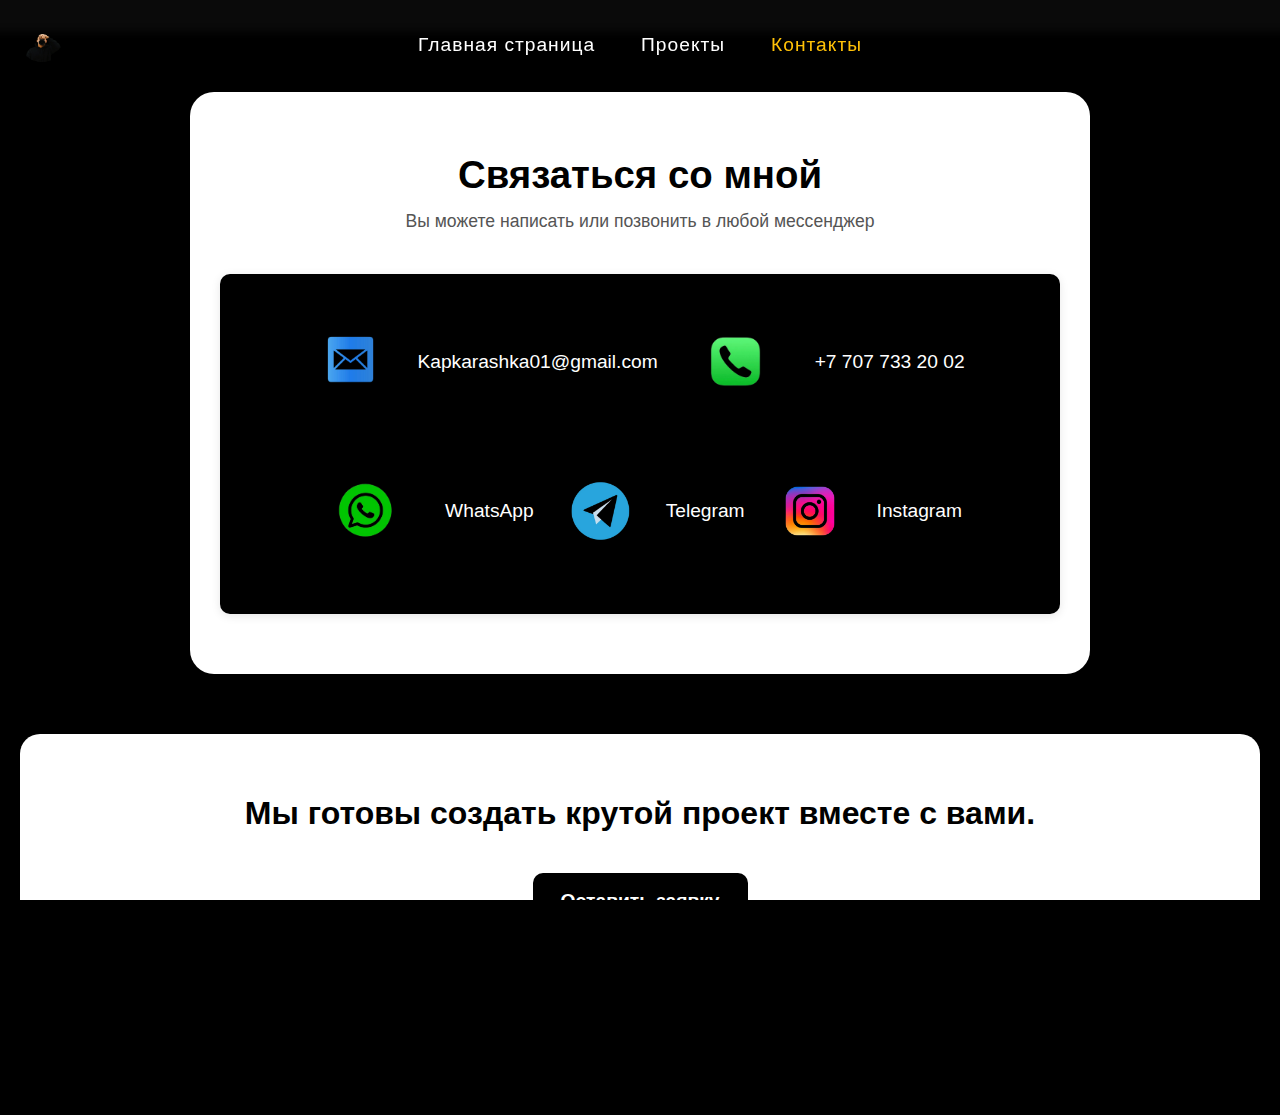
==== contact.html @ 4e8b5397 "Добавлены все файлы проекта" ====
<!DOCTYPE html>
<html lang="en">

<head>
    <meta charset="UTF-8">
    <meta name="viewport" content="width=device-width, initial-scale=1.0">
    <link href="https://cdn.jsdelivr.net/npm/bootstrap@5.3.3/dist/css/bootstrap.min.css" rel="stylesheet"
        integrity="sha384-QWTKZyjpPEjISv5WaRU9OFeRpok6YctnYmDr5pNlyT2bRjXh0JMhjY6hW+ALEwIH" crossorigin="anonymous">
    <link rel="stylesheet" href="source/styles/contacts.css">
    <link rel="stylesheet" href="source/styles/mycss.css">
    <link rel="website icon" type="png" href="./source/files/favicon_io/IMG_7689-Photoroom.png">
    <title>Контакты</title>
</head>

<body>
    <header>
        <nav class="navbar navbar-expand-lg navbar-dark fixed-top">
            <div class="container-fluid">
                <a class="navbar-brand" href="index.html"><img src="source/files/favicon_io/IMG_7689-Photoroom.png"
                        alt="..."></a>
                <button class="navbar-toggler" type="button" data-bs-toggle="collapse"
                    data-bs-target="#navbarNavAltMarkup" aria-controls="navbarNavAltMarkup" aria-expanded="false"
                    aria-label="Toggle navigation">
                    <span class="navbar-toggler-icon"></span>
                </button>
                <div class="collapse navbar-collapse" id="navbarNavAltMarkup">
                    <div class="navbar-nav">
                        <a class="nav-link" href="index.html">Главная страница</a>
                        <a class="nav-link" href="project.html">Проекты</a>
                        <a class="nav-link active" aria-current="page" href="contact.html">Контакты</a>
                    </div>
                </div>
            </div>
        </nav>
    </header>

    <section class="contact-section">
        <h2>Связаться со мной</h2>
        <p class="contact-subtitle">Вы можете написать или позвонить в любой мессенджер</p>

        <div class="contact-info">
            <div class="contact-item">
                <img src="source/files/favicon_io/email.png" alt="Email Icon">
                <a href="mailto:Kapkarashka01@gmail.com">Kapkarashka01@gmail.com</a>
            </div>
            <div class="contact-item">
                <img class="call-icon" src="source/files/favicon_io/call.png" class="call" alt="Phone Icon">
                <a href="tel:+77001234567">+7 707 733 20 02</a>
            </div>
            <div class="contact-item">
                <img class="whatsapp-logo" src="source/files/favicon_io/photo_what.png" alt="WhatsApp Icon">
                <a href="https://wa.me/77077332002" target="_blank">WhatsApp</a>
            </div>
            <div class="contact-item">
                <img src="source/files/favicon_io/telegram.png" alt="Telegram Icon">
                <a href="https://t.me/salimgereyev" target="_blank">Telegram</a>
            </div>
            <div class="contact-item">
                <img src="source/files/favicon_io/photo_inst.png" alt="Instagram Icon">
                <a href="https://instagram.com/turekeee" target="_blank">Instagram</a>
            </div>
        </div>
    </section>

    <footer class="custom-footer">
        <div class="footer-content">
            <h3>Мы готовы создать крутой проект вместе с вами.</h3>
            <a href="https://wa.me/77077332002?text=Здравствуйте!%20Хочу%20обсудить%20проект." target="_blank"
                class="consultation-button">Оставить заявку</a>

            <div class="social-links" style="margin-top: 20px;">
                <a href="https://instagram.com/turekeee" target="_blank">Instagram</a> |
                <a href="https://t.me/salimgereyev" target="_blank">Telegram</a> |
                <a href="https://wa.me/77077332002" target="_blank">WhatsApp</a>
            </div>

            <div class="footer-bottom">
                © 2025 Все права защищены
            </div>

        </div>
    </footer>

</body>




<script src="https://cdn.jsdelivr.net/npm/bootstrap@5.3.3/dist/js/bootstrap.bundle.min.js"
    integrity="sha384-YvpcrYf0tY3lHB60NNkmXc5s9fDVZLESaAA55NDzOxhy9GkcIdslK1eN7N6jIeHz"
    crossorigin="anonymous"></script>
</body>

</html>
---- source/styles/contacts.css ----
body {
    font-family: Arial, sans-serif;
    margin: 0;
    padding: 0;
    background-color: #000000;
}

header {
    background-color: #222;
    color: white;
    padding: 1rem 2rem;
    text-align: center;
}

main {
    display: flex;
    justify-content: space-between;
    align-items: flex-start;
    padding: 2rem;
    gap: 2rem;
}

.contact-info {
    flex: 1;
    background-color: rgb(0, 0, 0);
    padding: 2rem;
    border-radius: 10px;
    box-shadow: 0 2px 10px rgba(0, 0, 0, 0.1);
}

.contact-info h1 {
    margin-top: 0;
}

.contact-item {
    display: flex;
    align-items: center;
    margin-bottom: 1.5rem;
}

.contact-item img {
    width: 40px;
    height: 40px;
    margin-right: 1rem;
}

.contact-image {
    flex: 1;
}

.contact-image img {
    width: 100%;
    border-radius: 10px;
    box-shadow: 0 2px 10px rgba(0, 0, 0, 0.1);
}

footer {
    background-color: #222;
    color: rgb(0, 0, 0);
    text-align: center;
    padding: 1rem;
    margin-top: 2rem;
}

.custom-footer {
    background-color: #ffffff;
    color: #000000;
    margin: 40px 20px;
    border-radius: 20px;
    padding: 60px 20px 20px 20px;
    box-shadow: 0 0 20px rgba(0, 0, 0, 0.1);
}

.footer-content {
    max-width: 1200px;
    margin: 0 auto;
    text-align: center;
}

.footer-content h3 {
    font-size: 2rem;
    margin-bottom: 20px;
    font-weight: bold;
}

.consultation-button {
    display: inline-block;
    background-color: #000000;
    color: #ffffff;
    padding: 14px 28px;
    border-radius: 10px;
    font-weight: bold;
    text-decoration: none;
    margin: 20px 0;
    transition: background-color 0.3s ease;
}

.consultation-button:hover {
    background-color: #333333;
}

.social-links {
    margin-top: 20px;
}

.social-links a {
    margin: 0 10px;
    text-decoration: none;
    color: #000000;
    font-weight: 500;
    transition: color 0.3s;
}

.social-links a:hover {
    color: #888888;
}

.footer-bottom {
    margin-top: 40px;
    font-size: 0.9rem;
    color: #666666;
}

.contact-section {
    background-color: #ffffff;
    color: #ffffff;
    padding: 60px 30px;
    border-radius: 24px;
    max-width: 900px;
    margin: 60px auto;
    box-shadow: 0 8px 30px rgba(0, 0, 0, 0.08);
    text-align: center;
}

.contact-section h2 {
    font-size: 2.4rem;
    margin-bottom: 10px;
    font-weight: bold;
    color: #000000;
}

.contact-subtitle {
    font-size: 1.1rem;
    color: #555;
    margin-bottom: 40px;
}

.contact-info {
    display: flex;
    flex-wrap: wrap;
    justify-content: center;
    gap: 30px;
}

.contact-item {
    display: flex;
    align-items: center;
    gap: 16px;
    font-size: 1.2rem;
    font-weight: 500;
}

.contact-item img.whatsapp-logo {
    width: 95px;
    height: 95px;
    object-fit: contain;
}

.contact-item img.call-icon {
    width: 95px;
    height: 95px;
    object-fit: contain;
}

.contact-item img {
    width: 70px;
    height: 70px;
    object-fit: contain;
}

.contact-item a {
    color: #ffffff;
    text-decoration: none;
    transition: color 0.3s ease;
}

.contact-item a:hover {
    color: #007aff;
}

@media (max-width: 768px) {
    .contact-info {
        flex-direction: column;
        align-items: flex-start;
    }

    .contact-item {
        justify-content: flex-start;
        width: 100%;
    }

    .contact-section {
        text-align: left;
    }

    .contact-item a {
        font-size: 0.88em;
        color: #ffffff;
        /* чтобы текст был виден на белом фоне */
    }
}
---- source/styles/mycss.css ----
@import url('https://fonts.googleapis.com/css2?family=Special+Elite&display=swap');
@import url('https://fonts.googleapis.com/css?family=Michroma&display=swap');

* {
	font-family: 'Cabin', sans-serif;
	font-variation-settings: 'wght' 400, 'wdth' 100, 'slnt' 0;
  }

  h1, h2, h3, h4, h5, h6 {
	font-variation-settings: 'wght' 700, 'wdth' 110, 'slnt' 0;
  }

.navbar {
	position: fixed;
	/* Фиксируем навигацию */
	top: 0;
	left: 0;
	right: 0;
	z-index: 1030;
	/* Чтобы навигация была поверх других элементов */
	background-color: rgba(0, 0, 0, 0.7) !important;
	/* Полупрозрачный черный */
	backdrop-filter: blur(8px);
	/* Эффект размытия фона */
	transition: background-color 0.3s ease;
	/* Плавное изменение цвета */
}

.navbar-brand img {
	width: 60px;
	/* Установи нужный размер логотипа */
	height: auto;
	/* Сохраняет пропорции изображения */
}

/* Убираем стандартный отступ у body */
body {
	background-color: rgb(0, 0, 0);
	color: #fff;
}

/* Стили для ссылок */
.navbar-dark .navbar-nav .nav-link {
	color: rgba(255, 255, 255, 0.9);
	transition: color 0.3s ease;
}

.navbar-dark .navbar-nav .nav-link:hover {
	color: #fff;
}

/* Стиль для активной ссылки */
.navbar-dark .navbar-nav .nav-link.active {
	color: #fff;
	font-weight: 500;
}

#consultation-button-salim{
	background-color: #f0f0f0;
	color: #000;
}

#consultation-button-salim:hover{
	background-color: #2e0ca7;
}

/* Стили для кнопки гамбургера */
.navbar-toggler {
	border: none;
}

.navbar-toggler:focus {
	box-shadow: none;
}

.navbar {
	padding: 15px 0;
	font-family: 'Michroma', sans-serif;
	position: relative;
}

.navbar-brand {
	position: static;
	/* Возвращаем логотип в обычное положение */
	transform: none;
	margin-right: auto;
	/* Логотип прижимается к левому краю */
}

.navbar-brand img {
	height: 50px;
	border-radius: 50%;
	transition: transform 0.3s ease;
}

.navbar-brand img:hover {
	transform: scale(1.1);
}

.navbar-collapse {
	position: absolute;
	left: 0;
	right: 0;
	display: flex;
	justify-content: center;
}

.navbar-nav {
	font-size: 1.2rem;
	font-weight: 500;
	letter-spacing: 1px;
	display: flex;
	gap: 30px;
	/* Равномерные отступы между пунктами */
}

.nav-link {
	position: relative;
	color: white !important;
	transition: all 0.3s ease;
	padding: 10px 0;
}

.nav-link:hover {
	color: #ffc107 !important;
	transform: translateY(-2px);
}

.nav-link.active {
	color: #ffc107 !important;
	font-weight: 600;
}

.nav-link::after {
	content: '';
	position: absolute;
	width: 0;
	height: 2px;
	bottom: 5px;
	left: 0;
	background-color: #ffc107;
	transition: width 0.3s ease;
}

.nav-link:hover::after {
	width: 100%;
}

/* Для мобильной версии */
@media (max-width: 991.98px) {
	.navbar-collapse {
		position: static;
		margin-top: 15px;
	}

	.navbar-nav {
		flex-direction: column;
		gap: 10px;
	}

	.nav-link {
		margin: 5px 0;
	}
}

.navbar-toggler {
	border-color: rgba(255, 255, 255, 0.5);
	/* Белая граница с прозрачностью */
}

.navbar-toggler-icon {
	background-image: url("data:image/svg+xml,%3csvg xmlns='http://www.w3.org/2000/svg' viewBox='0 0 30 30'%3e%3cpath stroke='rgba%28255, 255, 255, 1%29' stroke-linecap='round' stroke-miterlimit='10' stroke-width='2' d='M4 7h22M4 15h22M4 23h22'/%3e%3c/svg%3e");
}

/* Для активного состояния */
.navbar-toggler:focus {
	box-shadow: 0 0 0 0.25rem rgba(255, 255, 255, 0.25);
}


/* Сброс отступов и высота 100% */
body,
html {
	margin: 0;
	padding: 0;
	height: 100%;
	overflow-x: hidden;
	font-family: 'Arial', sans-serif;
	color: white;
}

/* Навигация (полупрозрачная) */
.navbar {
	position: fixed;
	top: 0;
	left: 0;
	right: 0;
	z-index: 1000;
	background-color: rgba(0, 0, 0, 0.5);
	backdrop-filter: blur(5px);
	transition: all 0.3s ease;
}

.video-container {
	position: relative;
	width: 100%;
	height: 100vh;
	overflow: hidden;
}

/* Стили для видео */
.fullscreen-video {
	position: absolute;
	top: 50%;
	left: 50%;
	transform: translate(-50%, -50%);
	min-width: 100%;
	min-height: 100%;
	width: auto;
	height: auto;
	object-fit: cover;
	transition: all 0.3s ease-in-out;  /* Плавный переход */
}

/* Затемнение видео */
.video-overlay {
	position: absolute;
	top: 0;
	left: 0;
	width: 100%;
	height: 100%;
	background: rgba(0, 0, 0, 0.3);
	z-index: 1;
}

/* Контент поверх видео */
.video-content {
	position: relative;
	z-index: 2;
	height: 100%;
	display: flex;
	flex-direction: column;
	justify-content: center;
	align-items: center;
	text-align: center;
	padding: 0 20px;
}

/* Основной контент после видео */
.page-content {
	min-height: 100vh;
	background-color: #000;
	padding: 80px 20px;
	position: relative;
}

/* Адаптация для мобильных */
@media (max-width: 768px) {
	.fullscreen-video {
		width: 100%;
		height: auto;
	}

	.navbar {
		backdrop-filter: none;
	}
}
/* Индикатор скролла */
.scroll-down {
	position: absolute;
	bottom: 30px;
	left: 50%;
	transform: translateX(-50%);
	color: white;
	font-size: 30px;
	animation: bounce 2s infinite;
	z-index: 3;
}

@keyframes bounce {

	0%,
	20%,
	50%,
	80%,
	100% {
		transform: translateY(0) translateX(-50%);
	}

	40% {
		transform: translateY(-15px) translateX(-50%);
	}

	60% {
		transform: translateY(-7px) translateX(-50%);
	}
}

.video-container {
	position: relative;
	width: 100%;
	height: 100vh;
	overflow: hidden;
}

/* Стилизация видео */
.fullscreen-video {
	position: absolute;
	top: 50%;
	left: 50%;
	transform: translate(-50%, -50%);
	min-width: 100%;
	min-height: 100%;
	width: auto;
	height: auto;
	object-fit: cover;
	z-index: 0;
}

/* Легкое затемнение видео */
.video-overlay {
	position: absolute;
	top: 0;
	left: 0;
	width: 100%;
	height: 100%;
	background: rgba(0, 0, 0, 0.3);
	z-index: 1;
}

/* Контейнер для текста */
.text-container {
	position: absolute;
	top: 50%;
	left: 50%;
	transform: translate(-50%, -50%);
	width: 90%;
	max-width: 1200px;
	text-align: center;
	z-index: 2;
}

/* Стили основного заголовка */
.main-title {
	font-size: 4vw;
	font-weight: 700;
	margin-bottom: 2vh;
	text-shadow: 0 2px 10px rgba(0, 0, 0, 0.7);
	line-height: 1.2;
}

/* Стили подзаголовка */
.subtitle {
	font-size: 2vw;
	font-weight: 300;
	text-shadow: 0 2px 5px rgba(0, 0, 0, 0.5);
	line-height: 1.5;
	max-width: 800px;
	margin: 0 auto;
}

/* Адаптация для мобильных */
@media (max-width: 768px) {
	.main-title {
		font-size: 8vw;
	}

	.subtitle {
		font-size: 4vw;
	}

	.fullscreen-video {
		width: auto;
		height: 100%;
	}
}

body {
	font-family: Arial, sans-serif;
}

.container {
	display: flex;
	justify-content: flex-start;
	align-items: flex-start;
	margin: 40px;
	flex-wrap: wrap;
}

.profile-photo {
	width: 250px;
	margin-right: 30px;
	flex-shrink: 0;
}

.profile-photo img {
	width: 100%;
	height: auto;
	border-radius: 16px;
	object-fit: cover;
	box-shadow: 0 0 10px rgba(0, 0, 0, 0.4);
}

.profile-title {
	font-size: 2em;
	color: #fff;
	margin-bottom: 20px;
}

.question {
	font-weight: bold;
	font-size: 2.0em;
	margin-right: 30px;
	width: 200px;
	color: #fff;
	/* Ширина для вопроса */
}

.answer {
	font-size: 1.3em;
	max-width: 800px;
	color: #fff;
	/* Максимальная ширина для ответа */
	text-align: justify;
	/* Выравнивание текста */
}

@media (max-width: 1024px) {
	.container {
		margin: 30px;
	}

	.question {
		font-size: 2.2em;
		width: 180px;
		color: #fff;
	}

	.answer {
		font-size: 1.6em;
		color: #fff;
	}
}

/* Стили для мобильных устройств (до 768px) */
@media (max-width: 768px) {
	.container {
		flex-direction: column;
		/* Меняем направление на колонку */
		margin: 20px 15px;
		/* Уменьшаем отступы */
		align-items: center;
		/* Центрируем элементы */
	}

	.question {
		width: 100%;
		/* Занимает всю ширину */
		text-align: center;
		/* Центрируем заголовок */
		margin-right: 0;
		margin-bottom: 20px;
		/* Отступ снизу */
		color: #fff;
		font-size: 2em;
	}

	.answer {
		font-size: 1.4em;
		text-align: left;
		/* Выравниваем по левому краю */
		max-width: 100%;
		/* Занимает всю ширину */
		padding: 0 10px;
		/* Небольшие отступы по бокам */
	}

	.answer p {
		margin-bottom: 15px;
		color: #fff;
	}
}

/* Дополнительные стили для очень маленьких экранов */
@media (max-width: 480px) {
	.question {
		font-size: 1.8em;
		color: #fff;
	}

	.answer {
		font-size: 1.2em;
		color: #fff;
	}
}

p {
	margin-bottom: 20px;
}

.whatsapp-btn {
	position: fixed;
	bottom: 20px;
	/* Отступ от низа */
	right: 20px;
	/* Отступ от правого края */
	display: flex;
	align-items: center;
	background-color: #25d366;
	color: white;
	padding: 10px 20px;
	border-radius: 50px;
	box-shadow: 0 4px 8px rgba(0, 0, 0, 0.2);
	text-decoration: none;
	font-size: 16px;
	z-index: 100;
	/* Чтобы кнопка была поверх других элементов */
	transition: background-color 0.3s;
}

/* Иконка WhatsApp */
.whatsapp-icon {
	width: 24px;
	height: 24px;
	margin-right: 10px;
}

/* Эффект при наведении */
.whatsapp-btn:hover {
	background-color: #128c7e;
}

.contact-page {
	display: flex;
	align-items: flex-start;
	justify-content: space-between;
	padding: 100px 50px 50px;
	max-width: 1000px;
	margin: 0 auto;
}

.contact-title {
	color: #fff;
	position: absolute;
	top: 120px;
	left: 50px;
	font-size: 48px;
	font-weight: bold;
}


.contact-info {
	color: #fff;
	position: static;
	/* или просто удали вообще 'position' */
	margin: 0 auto;
	text-align: center;
	font-size: 20px;
	line-height: 1.6;
	padding-top: 40px;
}


.footer-nav {
	background-color: white;
	padding: 30px;
	height: 250px;
	display: flex;
	justify-content: space-between;
	align-items: center;
	margin-top: auto;
	color: black;
}

.footer-title {
	font-weight: bold;
	font-size: 24px;
}

.footer-contacts {
	display: flex;
	flex-direction: column;
	text-align: right;
	gap: 10px;
	font-size: 18px;
}

.projects-section {
	margin-top: 50px;
	padding: 60px 5%;
	background-color: #000000;
}

.projects-section h2 {
	text-align: center;
	font-size: 2.5rem;
	margin-bottom: 50px;
	color: #ffffff;
}

.projects-grid {
	display: grid;
	grid-template-columns: repeat(auto-fill, minmax(300px, 1fr));
	gap: 30px;
	max-width: 1200px;
	margin: 0 auto;
}

.project-card {
	background: rgb(0, 0, 0);
	border-radius: 10px;
	overflow: hidden;
	box-shadow: 0 5px 15px rgba(0, 0, 0, 0.1);
	transition: transform 0.3s;
}

.project-card:hover {
	transform: translateY(-10px);
}

.project-preview {
	position: relative;
	cursor: pointer;
}

.project-image {
	width: 100%;
	height: 200px;
	object-fit: cover;
	border-radius: 15px;
}

.view-btn {
	position: absolute;
	top: 50%;
	left: 50%;
	transform: translate(-50%, -50%);
	padding: 10px 20px;
	background-color: rgba(0, 0, 0, 0.7);
	color: white;
	border: none;
	border-radius: 5px;
	font-size: 1rem;
	cursor: pointer;
	opacity: 0;
	transition: opacity 0.3s;
}

.project-preview:hover .view-btn {
	opacity: 1;
}

.project-video {
    position: fixed;
	margin-top: 150px;
    top: 50%;
    left: 50%;
    transform: translate(-50%, -50%);
    width: 90vw;
    height: 90vh;
    background-color: rgba(0, 0, 0, 0.9);
    z-index: 999;
    display: none;
    padding: 20px;
    box-sizing: border-box;
    border-radius: 12px;
}

.project-video#local-video {
	margin-top: 50px;
    position: absolute;
    top: 50%;
    left: 50%;
    transform: translate(-50%, -50%);
    width: 90vw;
    height: 90vh;
    background-color: rgba(0, 0, 0, 0.9);
    display: none;
    padding: 20px;
    box-sizing: border-box;
    border-radius: 12px;
    z-index: 9999;
}

.youtube-thumbnail {
    position: relative;
    display: block;
    margin-bottom: 10px; /* отступ снизу */
}

.play-button {
    position: absolute;
    top: 50%;
    left: 50%;
    transform: translate(-50%, -50%);
    background: rgba(0, 0, 0, 0.5);
    color: #fff;
    padding: 10px;
    border-radius: 50%;
}

.project-title h3 {
    text-align: center;
    margin-top: 10px;
}

.project-video iframe {
    width: 100%;
    height: 315px; /* можно изменить на свой размер */
}

.project-card {
    display: flex;
    flex-direction: column;
    align-items: center; /* Центрирование */
    text-align: center;
    padding: 10px;
}

.project-video video {
    width: 100%;
    height: 100%;
    object-fit: contain;
}

.project-video .close-btn {
    position: absolute;
    top: 10px;
    right: 15px;
    font-size: 30px;
	padding-top: 60px;
    color: white;
    background: none;
    border: none;
    cursor: pointer;
    z-index: 1000;
}

.video-player {
	width: 90%;
	/* Ширина плеера */
	max-width: 1200px;
	/* Максимальная ширина */
	height: auto;
	max-height: 80vh;
	/* Максимальная высота */
	outline: none;
	border-radius: 8px;
	box-shadow: 0 0 20px rgba(0, 0, 0, 0.5);
}

.project-video .close-btn {
    position: absolute;
    top: 15px;
    right: 20px;
    font-size: 32px;
    color: white;
    background: none;
    border: none;
    cursor: pointer;
    z-index: 1001;
}

.project-card h3 {
	text-align: center;
    font-family: "Roboto", sans-serif;
    font-weight: 500;
    font-size: 1.3em;
    color: #535151;
    margin-top: 12px;
    padding: 0 8px;
    line-height: 1.4;
	font-weight: bold;
}

.project-title h3 {
    text-align: center;
    margin-top: 10px;
}

.project-video iframe {
    width: 100%;
    height: 315px; /* можно изменить на свой размер */
}

.project-card {
    display: flex;
    flex-direction: column;
    align-items: center; /* Центрирование */
    text-align: center;
    padding: 10px;
}

.project-video video {
    width: 100%;
    height: 100%;
    object-fit: contain;
}

.project-video .close-btn {
    position: absolute;
    top: 10px;
    right: 15px;
    font-size: 30px;
	padding-top: 60px;
    color: white;
    background: none;
    border: none;
    cursor: pointer;
    z-index: 1000;
}

.video-player {
	width: 90%;
	/* Ширина плеера */
	max-width: 1200px;
	/* Максимальная ширина */
	height: auto;
	max-height: 80vh;
	/* Максимальная высота */
	outline: none;
	border-radius: 8px;
	box-shadow: 0 0 20px rgba(0, 0, 0, 0.5);
}

.project-video .close-btn {
    position: absolute;
    top: 15px;
    right: 20px;
    font-size: 32px;
    color: white;
    background: none;
    border: none;
    cursor: pointer;
    z-index: 1001;
}

.project-card h3 {
	text-align: center;
    font-family: "Roboto", sans-serif;
    font-weight: 500;
    font-size: 1.3em;
    color: #535151;
    margin-top: 12px;
    padding: 0 8px;
    line-height: 1.4;
	font-weight: bold;
}

.client-scroller {
	overflow: hidden;
	white-space: nowrap;
	position: relative;
	width: 100%;
}

.clients-section h2 {
	font-size: 2rem;
	color: #fff;
	margin-bottom: 40px;
	text-align: center;
}

.client-track {
	display: inline-block;
	animation: scroll 7s linear infinite;
}

.client-name {
	color: white;
	font-size: 1rem;
	margin-top: 10px;
}

.client-logo {
	display: inline-block;
	margin: 0 40px;
	vertical-align: middle;
	text-align: center;
}

.client-logo img {
	max-height: 200px;
	max-width: 350px;
}


@keyframes scroll {
	0% {
		transform: translateX(0);
	}

	100% {
		transform: translateX(-50%);
	}
}

.photo-grid {
	display: grid;
	grid-template-columns: repeat(2, 1fr);
	gap: 100px;
	/* расстояние между фото */
	padding: 20px;
	/* отступы от краёв */
	max-width: 1200px;
	margin: 0 auto;
	box-sizing: border-box;
	/* чтобы padding не ломал ширину */
}

.photo-grid img {
	width: 100%;
	height: auto;
	border-radius: 16px;
	object-fit: cover;
}

@media (max-width: 768px) {
	.photo-grid {
		grid-template-columns: 1fr;
		/* одно фото в ряду */
		gap: 20px;
		/* можно уменьшить расстояние между фото */
		padding: 16px;
		/* чуть меньше отступ */
	}
}

.consultation {
	display: flex;
	align-items: center;
	justify-content: center;
	padding: 40px 20px;
	gap: 40px;
	max-width: 1200px;
	margin: 0 auto;
	flex-wrap: wrap;
}

.consultation-image img {
	max-width: 400px;
	width: 100%;
	border-radius: 16px;
	box-shadow: 0 0 20px rgba(0, 0, 0, 0.2);
	object-fit: cover;
}

.consultation-content {
	max-width: 500px;
	color: #fff;
	text-align: center;
}

.consultation-content h2 {
	font-size: 2.5rem;
	margin-bottom: 16px;
}

.consultation-content p {
	font-size: 1.5rem;
	margin-bottom: 24px;
	line-height: 1.5;
	color: #4b4b4b;
}

.consultation-button {
	display: inline-block;
	background-color: #ffffff;
	color: rgb(0, 0, 0);
	padding: 10px 70px;
	border-radius: 20px;
	font-weight: bold;
	text-decoration: none;
	font-size: 1.2rem;
	text-align: center;
	margin-top: 20px;
	transition: background-color 0.3s ease;
}

.consultation-button:hover {
	background-color: #3f3f3f;
}

.footer {
	background-color: #000000;
	/* Темный фон футера */
	color: #fff;
	/* Белый текст */
	padding: 20px 0;
	/* Отступы сверху и снизу */
	width: 100%;
	/* Ширина на всю страницу */
	position: relative;
	bottom: 0;
	left: 500px;
	text-align: center;
	/* Центрируем текст */
}

.footer .container {
	max-width: 1200px;
	/* Можно задать максимальную ширину */
	margin: 0 auto;
	/* Центрируем контейнер */
	padding: 0 15px;
	/* Немного отступов по бокам */
}

@media (max-width: 768px) {
	.footer {
		left: 0px;
		color: #777;
		/* Серый цвет текста на мобильных устройствах */
	}
}

.custom-footer {
	background-color: #ffffff;
	color: #000000;
	margin: 40px 20px;
	border-radius: 20px;
	padding: 60px 20px 20px 20px;
	box-shadow: 0 0 20px rgba(0, 0, 0, 0.1);
}

.footer-content {
	max-width: 1200px;
	margin: 0 auto;
	text-align: center;
}

.footer-content h3 {
	font-size: 2rem;
	margin-bottom: 20px;
	font-weight: bold;
}

.consultation-button {
	display: inline-block;
	background-color: #000000;
	color: #ffffff;
	padding: 14px 28px;
	border-radius: 10px;
	font-weight: bold;
	text-decoration: none;
	margin: 20px 0;
	transition: background-color 0.3s ease;
}

.consultation-button:hover {
	background-color: #333333;
}

@media (max-width: 768px) {
	.consultation-button {
		background-color: #ffffff;
		color: #000000;
		/* черный текст на белом фоне */
	}

	.consultation-button:hover {
		background-color: #f0f0f0;
		/* светлый серый оттенок при наведении */
	}
}

.social-links {
	margin-top: 20px;
}

.social-links a {
	margin: 0 10px;
	text-decoration: none;
	color: #000000;
	font-weight: 500;
	transition: color 0.3s;
}

.social-links a:hover {
	color: #888888;
}

.footer-bottom {
	margin-top: 40px;
	font-size: 0.9rem;
	color: #666666;
}

.youtube-player {
    position: relative;
    display: inline-block;
    cursor: pointer;
    max-width: 100%;
}

/* Превью с изображением */
.youtube-thumbnail {
    position: relative;
    width: 100%;
    padding-top: 56.25%; /* Соотношение 16:9 */
    background-color: #000;
    border-radius: 8px;
    overflow: hidden;
}

/* Картинка-превью */
.youtube-thumbnail img {
    position: absolute;
    top: 0;
    left: 0;
    width: 100%;
    height: 100%;
    object-fit: cover;
    border-radius: 8px;
}

/* Кнопка play */
.play-button {
    position: absolute;
    top: 50%;
    left: 50%;
    transform: translate(-50%, -50%);
    width: 60px;
    height: 60px;
    background-color: rgba(0, 0, 0, 0.5);
    border-radius: 50%;
    display: flex;
    justify-content: center;
    align-items: center;
}

.play-button::before {
    content: '►';
    font-size: 36px;
    color: #fff;
}

/* Стили для видео */
.youtube-player iframe {
    width: 100%;
    height: 100%;
    border: none;
    border-radius: 8px;
}

/* При клике скрываем превью и показываем iframe */
.youtube-player iframe {
    display: block;
}

/* Мелкие улучшения */
.youtube-player:hover .play-button {
    background-color: rgba(0, 0, 0, 0.7);
    transition: background-color 0.3s ease;
}

.project-title {
    text-align: center;
    margin-top: 10px; /* Расстояние между превью и текстом */
}

.project-title h3 {
    font-size: 18px;
    color: #717070;
    margin: 0;
    font-weight: bold;
}
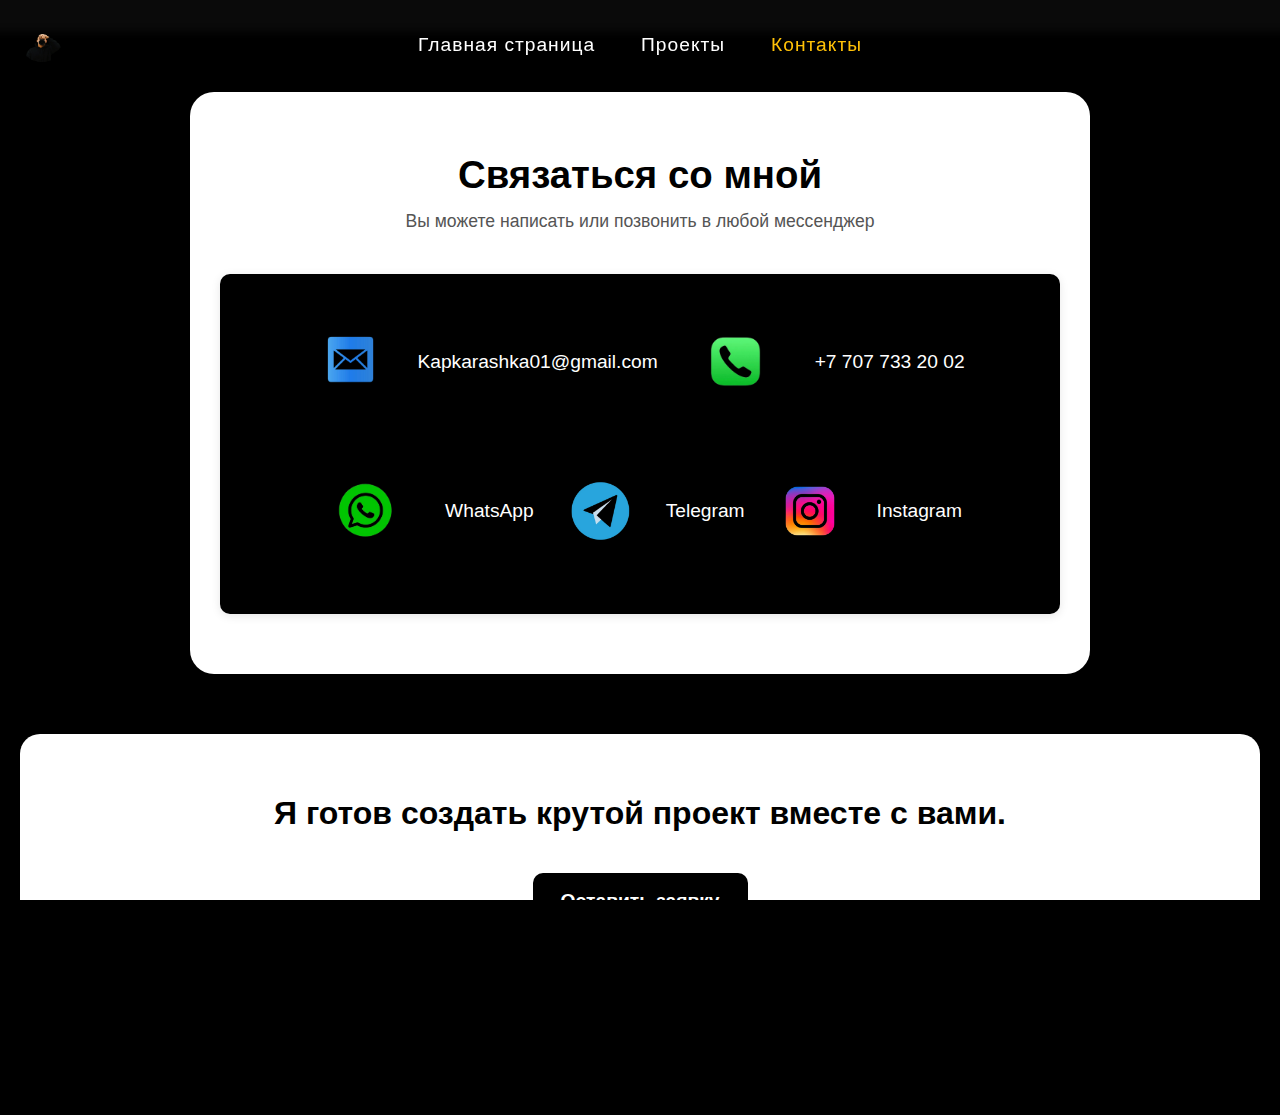
==== commit 84041b0e: "Обновил CSS стили, убрал лишние элементы" ====
--- a/contact.html
+++ b/contact.html
@@ -64,7 +64,7 @@
 
     <footer class="custom-footer">
         <div class="footer-content">
-            <h3>Мы готовы создать крутой проект вместе с вами.</h3>
+            <h3>Я готов создать крутой проект вместе с вами.</h3>
             <a href="https://wa.me/77077332002?text=Здравствуйте!%20Хочу%20обсудить%20проект." target="_blank"
                 class="consultation-button">Оставить заявку</a>
 
--- a/source/styles/mycss.css
+++ b/source/styles/mycss.css
@@ -4,11 +4,16 @@
 * {
 	font-family: 'Cabin', sans-serif;
 	font-variation-settings: 'wght' 400, 'wdth' 100, 'slnt' 0;
-  }
-
-  h1, h2, h3, h4, h5, h6 {
+}
+
+h1,
+h2,
+h3,
+h4,
+h5,
+h6 {
 	font-variation-settings: 'wght' 700, 'wdth' 110, 'slnt' 0;
-  }
+}
 
 .navbar {
 	position: fixed;
@@ -55,12 +60,12 @@
 	font-weight: 500;
 }
 
-#consultation-button-salim{
+#consultation-button-salim {
 	background-color: #f0f0f0;
 	color: #000;
 }
 
-#consultation-button-salim:hover{
+#consultation-button-salim:hover {
 	background-color: #2e0ca7;
 }
 
@@ -219,7 +224,8 @@
 	width: auto;
 	height: auto;
 	object-fit: cover;
-	transition: all 0.3s ease-in-out;  /* Плавный переход */
+	transition: all 0.3s ease-in-out;
+	/* Плавный переход */
 }
 
 /* Затемнение видео */
@@ -265,6 +271,7 @@
 		backdrop-filter: none;
 	}
 }
+
 /* Индикатор скролла */
 .scroll-down {
 	position: absolute;
@@ -601,7 +608,7 @@
 .projects-grid {
 	display: grid;
 	grid-template-columns: repeat(auto-fill, minmax(300px, 1fr));
-	gap: 30px;
+	gap: 45px;
 	max-width: 1200px;
 	margin: 0 auto;
 }
@@ -611,239 +618,128 @@
 	border-radius: 10px;
 	overflow: hidden;
 	box-shadow: 0 5px 15px rgba(0, 0, 0, 0.1);
+	transition: all 0.3s ease;
+	height: 300px;
+	position: relative;
+	display: flex;
+	flex-direction: column;
+	align-items: center;
+	text-align: center;
+	padding: 10px;
+}
+
+.project-card:hover {
+	transform: scale(1.03);
+	box-shadow: 0 8px 25px rgba(0, 0, 0, 0.2);
+}
+
+.project-preview {
+	position: relative;
+	width: 100%;
+	height: 200px;
+	overflow: hidden;
+	will-change: transform;
+	backface-visibility: hidden;
+}
+
+.project-image {
+	width: 100%;
+	height: 100%;
+	object-fit: cover;
+	border-radius: 8px;
 	transition: transform 0.3s;
 }
 
-.project-card:hover {
-	transform: translateY(-10px);
-}
-
-.project-preview {
-	position: relative;
-	cursor: pointer;
-}
-
-.project-image {
-	width: 100%;
-	height: 200px;
-	object-fit: cover;
-	border-radius: 15px;
-}
-
-.view-btn {
+.project-card:hover .project-image {
+	transform: scale(1.05);
+}
+
+.youtube-thumbnail {
+	position: relative;
+	display: block;
+	width: 100%;
+	height: 100%;
+}
+
+.play-button {
 	position: absolute;
 	top: 50%;
 	left: 50%;
 	transform: translate(-50%, -50%);
-	padding: 10px 20px;
-	background-color: rgba(0, 0, 0, 0.7);
+	background: rgba(0, 0, 0, 0.7);
+	color: #fff;
+	width: 60px;
+	height: 60px;
+	border-radius: 50%;
+	display: flex;
+	align-items: center;
+	justify-content: center;
+	font-size: 24px;
+}
+
+.project-video {
+	position: fixed;
+	top: 50%;
+	left: 50%;
+	transform: translate(-50%, -50%);
+	width: 90vw;
+	max-width: 1200px;
+	height: 90vh;
+	background: rgba(0, 0, 0, 0.95);
+	z-index: 10000;
+	display: none;
+	border-radius: 12px;
+	padding: 20px;
+	box-sizing: border-box;
+}
+
+.project-video iframe {
+	width: 100%;
+	height: 100%;
+	border-radius: 8px;
+	border: none;
+}
+
+.close-btn {
+	position: absolute;
+	top: 20px;
+	right: 20px;
+	font-size: 32px;
 	color: white;
+	background: none;
 	border: none;
-	border-radius: 5px;
-	font-size: 1rem;
 	cursor: pointer;
-	opacity: 0;
-	transition: opacity 0.3s;
-}
-
-.project-preview:hover .view-btn {
-	opacity: 1;
-}
-
-.project-video {
-    position: fixed;
-	margin-top: 150px;
-    top: 50%;
-    left: 50%;
-    transform: translate(-50%, -50%);
-    width: 90vw;
-    height: 90vh;
-    background-color: rgba(0, 0, 0, 0.9);
-    z-index: 999;
-    display: none;
-    padding: 20px;
-    box-sizing: border-box;
-    border-radius: 12px;
-}
-
-.project-video#local-video {
-	margin-top: 50px;
-    position: absolute;
-    top: 50%;
-    left: 50%;
-    transform: translate(-50%, -50%);
-    width: 90vw;
-    height: 90vh;
-    background-color: rgba(0, 0, 0, 0.9);
-    display: none;
-    padding: 20px;
-    box-sizing: border-box;
-    border-radius: 12px;
-    z-index: 9999;
-}
-
-.youtube-thumbnail {
-    position: relative;
-    display: block;
-    margin-bottom: 10px; /* отступ снизу */
-}
-
-.play-button {
-    position: absolute;
-    top: 50%;
-    left: 50%;
-    transform: translate(-50%, -50%);
-    background: rgba(0, 0, 0, 0.5);
-    color: #fff;
-    padding: 10px;
-    border-radius: 50%;
-}
-
-.project-title h3 {
-    text-align: center;
-    margin-top: 10px;
-}
-
-.project-video iframe {
-    width: 100%;
-    height: 315px; /* можно изменить на свой размер */
-}
-
-.project-card {
-    display: flex;
-    flex-direction: column;
-    align-items: center; /* Центрирование */
-    text-align: center;
-    padding: 10px;
-}
-
-.project-video video {
-    width: 100%;
-    height: 100%;
-    object-fit: contain;
-}
-
-.project-video .close-btn {
-    position: absolute;
-    top: 10px;
-    right: 15px;
-    font-size: 30px;
-	padding-top: 60px;
-    color: white;
-    background: none;
-    border: none;
-    cursor: pointer;
-    z-index: 1000;
-}
-
-.video-player {
-	width: 90%;
-	/* Ширина плеера */
-	max-width: 1200px;
-	/* Максимальная ширина */
-	height: auto;
-	max-height: 80vh;
-	/* Максимальная высота */
-	outline: none;
-	border-radius: 8px;
-	box-shadow: 0 0 20px rgba(0, 0, 0, 0.5);
-}
-
-.project-video .close-btn {
-    position: absolute;
-    top: 15px;
-    right: 20px;
-    font-size: 32px;
-    color: white;
-    background: none;
-    border: none;
-    cursor: pointer;
-    z-index: 1001;
+	z-index: 10001;
+	padding: 5px 10px;
+	line-height: 1;
+	border-radius: 50%;
+	transition: background 0.3s;
+}
+
+.close-btn:hover {
+	background: rgba(255, 255, 255, 0.2);
 }
 
 .project-card h3 {
 	text-align: center;
-    font-family: "Roboto", sans-serif;
-    font-weight: 500;
-    font-size: 1.3em;
-    color: #535151;
-    margin-top: 12px;
-    padding: 0 8px;
-    line-height: 1.4;
+	font-family: "Roboto", sans-serif;
 	font-weight: bold;
-}
-
-.project-title h3 {
-    text-align: center;
-    margin-top: 10px;
-}
-
-.project-video iframe {
-    width: 100%;
-    height: 315px; /* можно изменить на свой размер */
-}
-
-.project-card {
-    display: flex;
-    flex-direction: column;
-    align-items: center; /* Центрирование */
-    text-align: center;
-    padding: 10px;
-}
-
-.project-video video {
-    width: 100%;
-    height: 100%;
-    object-fit: contain;
-}
-
-.project-video .close-btn {
-    position: absolute;
-    top: 10px;
-    right: 15px;
-    font-size: 30px;
-	padding-top: 60px;
-    color: white;
-    background: none;
-    border: none;
-    cursor: pointer;
-    z-index: 1000;
-}
-
-.video-player {
-	width: 90%;
-	/* Ширина плеера */
-	max-width: 1200px;
-	/* Максимальная ширина */
-	height: auto;
-	max-height: 80vh;
-	/* Максимальная высота */
-	outline: none;
-	border-radius: 8px;
-	box-shadow: 0 0 20px rgba(0, 0, 0, 0.5);
-}
-
-.project-video .close-btn {
-    position: absolute;
-    top: 15px;
-    right: 20px;
-    font-size: 32px;
-    color: white;
-    background: none;
-    border: none;
-    cursor: pointer;
-    z-index: 1001;
+	font-size: 1.3em;
+	color: #535151;
+	margin-top: 12px;
+	padding: 0 8px;
+	line-height: 1.4;
 }
 
 .project-card h3 {
 	text-align: center;
-    font-family: "Roboto", sans-serif;
-    font-weight: 500;
-    font-size: 1.3em;
-    color: #535151;
-    margin-top: 12px;
-    padding: 0 8px;
-    line-height: 1.4;
+	font-family: "Roboto", sans-serif;
+	font-weight: 500;
+	font-size: 1.3em;
+	color: #535151;
+	margin-top: 12px;
+	padding: 0 8px;
+	line-height: 1.4;
 	font-weight: bold;
 }
 
@@ -939,6 +835,7 @@
 
 .consultation-image img {
 	max-width: 400px;
+	height: 600px;
 	width: 100%;
 	border-radius: 16px;
 	box-shadow: 0 0 20px rgba(0, 0, 0, 0.2);
@@ -1087,81 +984,83 @@
 }
 
 .youtube-player {
-    position: relative;
-    display: inline-block;
-    cursor: pointer;
-    max-width: 100%;
+	position: relative;
+	display: inline-block;
+	cursor: pointer;
+	max-width: 100%;
 }
 
 /* Превью с изображением */
 .youtube-thumbnail {
-    position: relative;
-    width: 100%;
-    padding-top: 56.25%; /* Соотношение 16:9 */
-    background-color: #000;
-    border-radius: 8px;
-    overflow: hidden;
+	position: relative;
+	width: 100%;
+	padding-top: 56.25%;
+	/* Соотношение 16:9 */
+	background-color: #000;
+	border-radius: 8px;
+	overflow: hidden;
 }
 
 /* Картинка-превью */
 .youtube-thumbnail img {
-    position: absolute;
-    top: 0;
-    left: 0;
-    width: 100%;
-    height: 100%;
-    object-fit: cover;
-    border-radius: 8px;
+	position: absolute;
+	top: 0;
+	left: 0;
+	width: 100%;
+	height: 100%;
+	object-fit: cover;
+	border-radius: 8px;
 }
 
 /* Кнопка play */
 .play-button {
-    position: absolute;
-    top: 50%;
-    left: 50%;
-    transform: translate(-50%, -50%);
-    width: 60px;
-    height: 60px;
-    background-color: rgba(0, 0, 0, 0.5);
-    border-radius: 50%;
-    display: flex;
-    justify-content: center;
-    align-items: center;
+	position: absolute;
+	top: 50%;
+	left: 50%;
+	transform: translate(-50%, -50%);
+	width: 60px;
+	height: 60px;
+	background-color: rgba(0, 0, 0, 0.5);
+	border-radius: 50%;
+	display: flex;
+	justify-content: center;
+	align-items: center;
 }
 
 .play-button::before {
-    content: '►';
-    font-size: 36px;
-    color: #fff;
+	content: '►';
+	font-size: 36px;
+	color: #fff;
 }
 
 /* Стили для видео */
 .youtube-player iframe {
-    width: 100%;
-    height: 100%;
-    border: none;
-    border-radius: 8px;
+	width: 100%;
+	height: 100%;
+	border: none;
+	border-radius: 8px;
 }
 
 /* При клике скрываем превью и показываем iframe */
 .youtube-player iframe {
-    display: block;
+	display: block;
 }
 
 /* Мелкие улучшения */
 .youtube-player:hover .play-button {
-    background-color: rgba(0, 0, 0, 0.7);
-    transition: background-color 0.3s ease;
+	background-color: rgba(0, 0, 0, 0.7);
+	transition: background-color 0.3s ease;
 }
 
 .project-title {
-    text-align: center;
-    margin-top: 10px; /* Расстояние между превью и текстом */
+	text-align: center;
+	margin-top: 10px;
+	/* Расстояние между превью и текстом */
 }
 
 .project-title h3 {
-    font-size: 18px;
-    color: #717070;
-    margin: 0;
-    font-weight: bold;
+	font-size: 18px;
+	color: #717070;
+	margin: 0;
+	font-weight: bold;
 }